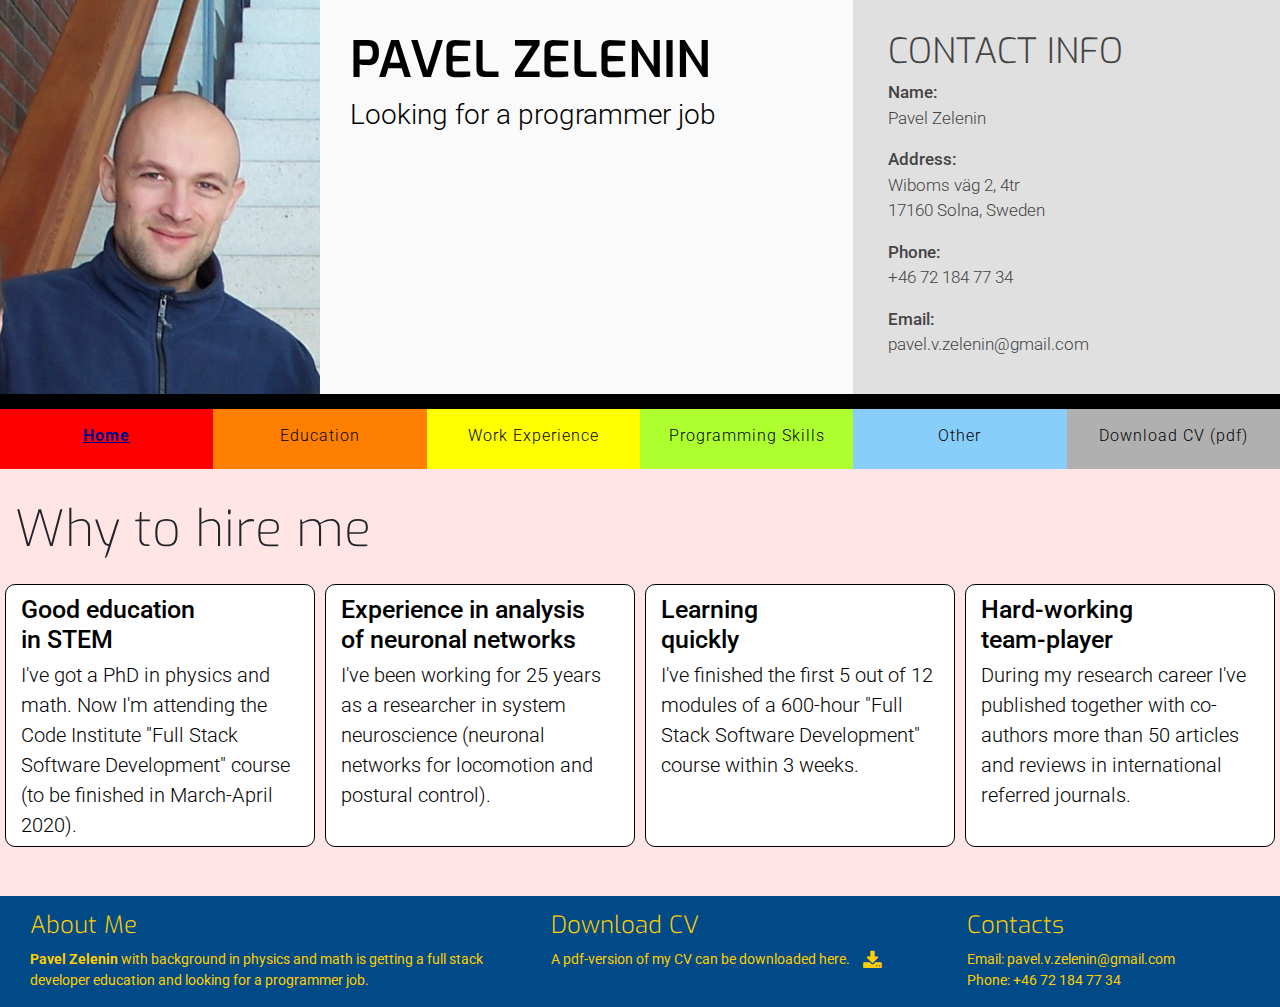
==== index.html @ 1d6f9f56 "Added work.html" ====
<!DOCTYPE html>
<html lang="en">
<head>
    <meta charset="UTF-8">
    <meta name="viewport" content="width=device-width, initial-scale=1.0">
    <meta http-equiv="X-UA-Compatible" content="ie=edge">
    <link rel="stylesheet" href="https://maxcdn.bootstrapcdn.com/bootstrap/4.2.1/css/bootstrap.min.css" type="text/css" />
    <link rel="stylesheet" href="https://maxcdn.bootstrapcdn.com/font-awesome/4.7.0/css/font-awesome.min.css" type="text/css" />
    <link rel="stylesheet" href="assets/css/style.css" type="text/css" />
    <title>Pavel Zelenin (CV)</title>
</head>
<body>
    <header>
        <div class="row no-gutters">
            <a href="index.html" class="col-md-3 header-photo"></a>
            <div class="col-md-5 color-name-purpose">
                <div class="row no-gutters">
                    <div class="col name-purpose">
                        <h1 class="name">Pavel Zelenin</h1>
                        <h3 class="purpose">Looking for a programmer job</h3>
                    </div>
                </div>
            </div>
            <div class="col-md-4 color-header-contacts">
                <div class="row no-gutters">
                    <div class="col header-contacts">
                        <h1 class="header-contacts-heading">Contact Info</h1>
                        <div class="header-contacts-line">
                            <div class="header-contacts-line-item">Name:</div>
                            <div class="header-contacts-line-content"><p>Pavel Zelenin</p></div>
                        </div>
                        <div class="header-contacts-line">
                            <div class="header-contacts-line-item">Address:</div>
                            <div class="header-contacts-line-content"><p>Wiboms väg 2, 4tr<br>17160 Solna, Sweden</p></div>
                        </div>
                        <div class="header-contacts-line">
                            <div class="header-contacts-line-item">Phone:</div>
                            <div class="header-contacts-line-content"><p>+46 72 184 77 34</p></div>
                        </div>
                        <div class="header-contacts-line">
                            <div class="header-contacts-line-item">Email:</div>
                            <div class="header-contacts-line-content"><p>pavel.v.zelenin@gmail.com</p></div>
                        </div>
                    </div>
                </div>
            </div>
        </div>
        <div class="row no-gutters">
            <div class="col">
                <ul id="nav-menu" class="list-inline cleanmenu">
                    <li class="col-6 col-md-4 col-lg-2 list-inline-item color-home"><a href="index.html"><span class="active">Home</span></a></li>
                    <li class="col-6 col-md-4 col-lg-2 list-inline-item color-education"><a href="education.html"><span>Education</span></a></li>
                    <li class="col-6 col-md-4 col-lg-2 list-inline-item color-work"><a href="work.html"><span>Work Experience</span></a></li>
                    <li class="col-6 col-md-4 col-lg-2 list-inline-item color-programming"><a href="programming.html"><span>Programming Skills</span></a></li>
                    <li class="col-6 col-md-4 col-lg-2 list-inline-item color-other"><a href="other.html"><span>Other</span></a></li>
                    <li class="col-6 col-md-4 col-lg-2 list-inline-item color-download"><a href="assets/pdf/pz-cv.pdf" target="_blank"><span>Download CV (pdf)</span></a></li>
                </ul>            
            </div>
        </div>
    </header>
    <section class="container-fluid" id="main-home">
        <h1 class="row main-heading">
            Why to hire me
        </h1>
        <div class="row no-gutters">          
            <div class="col-md-6 col-xl-3 main-column">
                <div class="main-column-inside">
                    <h1 class="main-column-heading">Good education<br>in STEM</h1>
                    <a href="education.html" class="main-column-content hover-color">
                        I've got a PhD in physics and math. 
                        Now I'm attending the Code Institute "Full Stack Software Development" course
                        (to be finished in March-April 2020).
                    </a>
                </div>
            </div>
            <div class="col-md-6 col-xl-3 main-column">
                <div class="main-column-inside">
                    <h1 class="main-column-heading">Experience in analysis<br>of neuronal networks</h1>
                    <a href="work.html" class="main-column-content hover-color">
                        I've been working for 25 years as a researcher in system neuroscience
                        (neuronal networks for locomotion and postural control). 
                    </a>
                </div>
            </div>
            <div class="col-md-6 col-xl-3 main-column">
                <div class="main-column-inside">
                    <h1 class="main-column-heading">Learning<br>quickly</h1>
                    <a href="programming.html" class="main-column-content hover-color">
                        I've finished the first 5 out of 12 modules of a 600-hour "Full Stack Software Development" course within 3 weeks.
                    </a>
                </div>
            </div>
            <div class="col-md-6 col-xl-3 main-column">
                <div class="main-column-inside">
                    <h1 class="main-column-heading">Hard-working<br>team-player</h1>
                    <a href="work.html" class="main-column-content hover-color">
                        During my research career I've published together with co-authors more than 50 articles and reviews in international referred journals.
                    </a>
                </div>
            </div>
        </div>
    </section>
    <footer class="container-fluid">
        <div class="row no-gutters">
            <div class="col-lg-7 col-xl-5 footer-column">
                <h4 class="footer-column-item">About Me</h4>
                <p class="footer-column-content" id="footer-about-me-content"><strong>Pavel Zelenin</strong> with background in physics and math is getting a full stack developer education and looking for a programmer job.</p>
            </div>
            <div class="col-lg-5 col-xl-4 footer-column">
                <h4 class="footer-column-item">Download CV</h4>
                <p class="footer-column-content">
                    A pdf-version of my CV can be downloaded here.
                    <a href="assets/pdf/pz-cv.pdf" target="_blank"><i class="fa fa-download cv-download-icon hover-size hover-color"></i></a>
                </p>
            </div>
            <div class="col-xl-3 footer-column">
                <h4 class="footer-column-item">Contacts</h4>
                <p class="footer-column-content">Email: pavel.v.zelenin@gmail.com<br>Phone: +46  72 184 77 34<p>
            </div>
        </div>
    </footer>
</body>
</html>
---- assets/css/style.css ----
/*-------------------------------------------------Fonts */
@import url('https://fonts.googleapis.com/css?family=Exo:100,200,300,400,500,600,700|Roboto:100,200,300,400,500,600,700');

.capslock {
    text-transform: uppercase;
}

.active {
    text-decoration: underline;
    font-weight: 700;
    color: darkblue;
}

.main-heading {
    display: block;
    margin: 10px 0 20px 15px;
    font-family: "Exo", sans-serif;
    font-size: 50px;
    font-weight: 200;
}


/*-------------------------------------------------Colors */

.color-name-purpose {
    background: #fafafa;
    color: black;
}

.color-header-contacts {
    background: #e0e0e0;
    color: #444444;
}

.color-home {
    background-color: rgb(255, 0, 0);
}

.color-education {
    background-color: rgb(255, 128, 0);
}

.color-work {
    background-color: rgb(255, 255, 0);
}

.color-programming {
    background-color: greenyellow;
}

.color-other {
    background-color: rgb(135, 206, 250);
}

.color-download {
    background-color: #b0b0b0;
}


/*-------------------------------------------------Effects */

.hover-color:hover {
    color: red;
    text-decoration: none;
    /*font-weight: 500;*/
}

.hover-size:hover {
    font-size: 200%;
}


/*-------------------------------------------------General margins/paddings override */
* {
    margin: 0;
    padding: 0;
    border: 0;
}


/*-------------------------------------------------Header */

.header-photo {
    background: url("../images/pz-photo.jpg");
    background-repeat: no-repeat;
    background-size: cover;
    background-position: center;
    min-height: 360px;
}

.name-purpose {
    margin: 30px 30px 20px 30px;
}

.name {
    font-family: "Exo", sans-serif;
    text-transform: uppercase;
    font-size: 50px;
    font-weight: 600;
}

.purpose {
    font-family: "Roboto", sans-serif;
    font-size: 28px;
    font-weight: 300;
}

.header-contacts {
    margin: 30px 20px 20px 35px;
}

.header-contacts-heading {
    font-family: "Exo", sans-serif;
    text-transform: uppercase;
    font-size: 35px;
    font-weight: 300;
}

.header-contacts-line {
    display: block;
    clear: both;
}

.header-contacts-line-item {
    font-family: "Roboto", sans-serif;
    font-size: 17px;
    font-weight: 500;
}

.header-contacts-line-content {
    font-family: "Roboto", sans-serif;
    font-size: 17px;
    font-weight: 300;
}


/*-------------------------------------------------Navigation bar */

.list-inline-item:not(:last-child) {
    margin-right: 0;
}

.cleanmenu {
    font-size: 0;
    border-top: 15px solid black;
}

#nav-menu {
    margin: 0;
}

.list-inline-item {
    padding: 0;
    height: 60px;
    text-align: center;
}

.list-inline-item a {
    display: block;
    width: 100%;
    height: 100px;
    padding-top: 15px;
    text-align: center;
    font-size: 16px;
    font-weight: 300;
    letter-spacing: 1px;
    text-decoration: none;
    color: black;
}

.list-inline-item:hover {
    border-radius: 50px;
}


/*-------------------------------------------------Main-Home */

#main-home {
    margin: 0;
    padding: 20px 0 30px 0;
    background-color: rgba(255, 0, 0, 0.1);
}

.main-column {
    display: inline-block;
    margin-bottom: 10px;
    padding: 0;
    float: none;
}

.main-column-inside {
    background-color: white;
    margin: 5px;
    padding: 10px 15px;
    height: 95%;
    border: 1px solid black;
    border-radius: 10px;
}

.main-column-heading {
    display: block;
    margin: 0;
    padding: 0;
    font-family: "Roboto", sans-serif;
    font-size: 25px;
    font-weight: 500;
    color: black;
}

.main-column-content {
    display: block;
    margin-top: 5px;
    padding: 0;
    font-family: "Roboto", sans-serif;
    font-size: 20px;
    font-weight: 300;
    color: black;
    text-decoration: none;
}


/*-------------------------------------------------Main-Education */

#main-education {
    background-color: rgba(255, 128, 0, 0.1);
    padding: 15px 5px;
}

.education-item {
    display: block;
    float: none;
    width: 100%;
    background-color: #fff;
    margin: 5px;
    padding: 10px 15px;
    height: 95%;
    border: 1px solid black;
    border-radius: 10px;
}

@media screen and (min-width: 720px) {
    .education-item {
        display: block;
        float: none;
        width: 720px;
    }
}

.education-column-heading {
    display: block;
    margin: 0;
    padding: 0;
    font-family: "Roboto", sans-serif;
    font-size: 24px;
    font-weight: 500;
    color: black;
}

.education-column-content {
    display: block;
    margin: 0;
    margin-top: 5px;
    padding: 0;
    font-family: "Roboto", sans-serif;
    font-size: 16px;
    font-weight: 300;
    color: black;
}

.download-icon {
    padding-left: 10px;
    font-size: 120%;
    vertical-align: middle;
    color: inherit;
}

/*-------------------------------------------------Main-Work */

#main-work {
    margin: 0;
    padding: 20px 0 30px 0;
    background-color:rgba(255, 255, 0, 0.1);
}

.work-history {
    margin-left: 50px;
    margin-bottom: 20px;
}

.work-history-list {
    display: block;
    float: none;
    background-color: #fff;
    margin: 0px 5px;
    padding: 0px 15px;
    border: 1px solid black;
    border-radius: 10px;
    width: 570px;
}

@media screen and (max-width: 700px) {
    .work-history {
        margin-left: 20px;
    }
    .work-history-list {
        width: 415px;
    }
}

.work-history-item {
    margin-top: 15px;
    margin-bottom: 10px;
}

.work-history-item-period {
    font-family: "Roboto", sans-serif;
    font-size: 17px;
    font-weight: 500;
}

.work-history-item-place, .work-history-item-position {
    font-family: "Roboto", sans-serif;
    font-size: 17px;
    font-weight: 300;
}

.work-results {
    margin-left: 50px;
    margin-bottom: 20px;
}

.work-results-list {
    display: block;
    float: none;
    background-color: #fff;
    margin: 0px 5px;
    padding: 0px 15px;
    border: 1px solid black;
    border-radius: 10px;
    width: 390px;
}

@media screen and (max-width: 1199px) {
    .work-results-list {
        width: 570px;
    }
}

@media screen and (max-width: 700px) {
    .work-results {
        margin-left: 20px;
    }
    .work-results-list {
        width: 415px;
    }
}

.work-results-item {
    margin-top: 15px;
    margin-bottom: 10px;
}

.work-results-item-type {
    font-family: "Roboto", sans-serif;
    font-size: 17px;
    font-weight: 500;
}

.dropdown {
    position: relative;
    display: inline-block;
}

.dropbtn {
    cursor: pointer;
    padding-left: 20px;
    font-family: "Roboto", sans-serif;
    font-size: 17px;
    font-weight: 300;
    font-style: italic;
}

.dropdown-content {
    display: none;
    position: absolute;
    left: -30px;
    padding-left: 5px;
    background-color: white;
    width: 450px;
    box-shadow: 0px 8px 8px 8px rgba(0, 0, 0, 0.3);
    z-index: 1;
}

.dropdown:hover .dropdown-content {
    display: block;
    padding-left: 10px;
    font-family: "Roboto", sans-serif;
    font-size: 10px;
    font-weight: 300;
}

.dropdown-content a {
    display: block;
    padding-left: 3px;
    text-decoration: none;
    color: black;
}

/*-------------------------------------------------Other */

#main-other {
    background-color: rgba(135, 206, 250, 0.1);
    padding: 15px 5px;
}

.other-item {
    display: block;
    float: none;
    width: 100%;
    background-color: #fff;
    margin: 25px 5px;
    padding: 10px 15px;
    border: 1px solid black;
    border-radius: 10px;
}

@media screen and (min-width: 600px) {
    .other-item {
        display: block;
        float: none;
        width: 555px;
    }
}

/*-------------------------------------------------Footer */

footer {
    background-color: #004b87;
    color: #ffcd00;
    min-height: 100px;
}

.footer-column {
    margin: 0;
    padding-right: 10px;
    min-height: 100px;
}

.footer-column-item {
    display: block;
    margin-top: 15px;
    padding-left: 15px;
    font-family: "Exo", sans-serif;
    font-weight: 300;

}

.footer-column-content {
    display: block;
    margin-top: 10px;
    padding-left: 15px;
    padding-right: 15px;
    font-family: "Roboto", sans-serif;
    font-size: 14px;
    font-weight: 400;  
    color: #ffcd00;
}

#footer-about-me-content {
    padding-right: 35px;
}

.cv-download-icon {
    padding-left: 10px;
    font-size: 20px;
    vertical-align: middle;
    color:  #ffcd00;
}
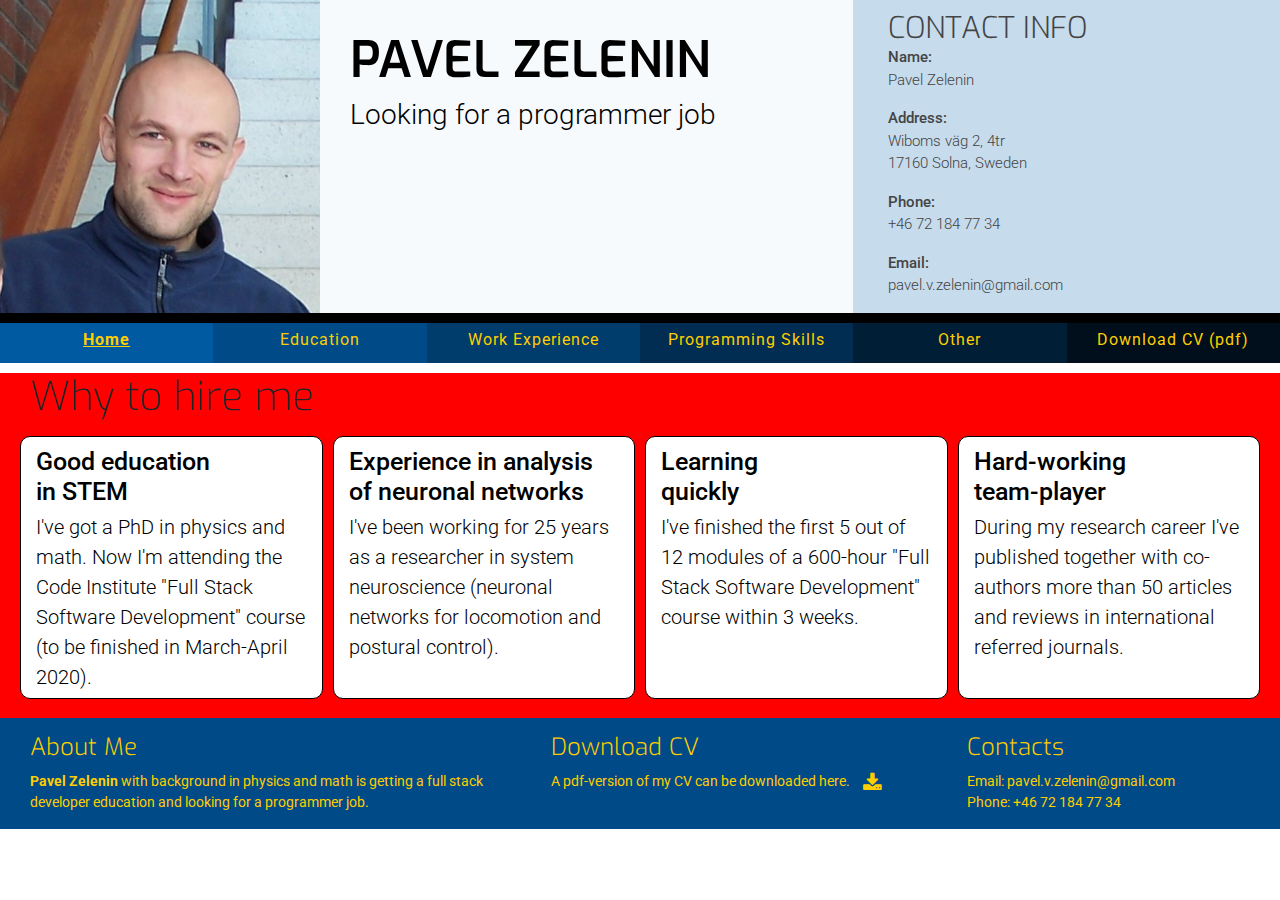
==== commit d119f4aa: "Correct footer position in Other" ====
--- a/index.html
+++ b/index.html
@@ -25,28 +25,30 @@
                 <div class="row no-gutters">
                     <div class="col header-contacts">
                         <h1 class="header-contacts-heading">Contact Info</h1>
-                        <div class="header-contacts-line">
-                            <div class="header-contacts-line-item">Name:</div>
-                            <div class="header-contacts-line-content"><p>Pavel Zelenin</p></div>
-                        </div>
-                        <div class="header-contacts-line">
-                            <div class="header-contacts-line-item">Address:</div>
-                            <div class="header-contacts-line-content"><p>Wiboms väg 2, 4tr<br>17160 Solna, Sweden</p></div>
-                        </div>
-                        <div class="header-contacts-line">
-                            <div class="header-contacts-line-item">Phone:</div>
-                            <div class="header-contacts-line-content"><p>+46 72 184 77 34</p></div>
-                        </div>
-                        <div class="header-contacts-line">
-                            <div class="header-contacts-line-item">Email:</div>
-                            <div class="header-contacts-line-content"><p>pavel.v.zelenin@gmail.com</p></div>
-                        </div>
+                        <ul class="header-contacts-list">
+                            <li class="header-contacts-line">
+                                <div class="header-contacts-line-item">Name:</div>
+                                <div class="header-contacts-line-content"><p>Pavel Zelenin</p></div>
+                            </li>
+                            <li class="header-contacts-line">
+                                <div class="header-contacts-line-item">Address:</div>
+                                <div class="header-contacts-line-content"><p>Wiboms väg 2, 4tr<br>17160 Solna, Sweden</p></div>
+                            </li>
+                            <li class="header-contacts-line">
+                                <div class="header-contacts-line-item">Phone:</div>
+                                <div class="header-contacts-line-content"><p>+46 72 184 77 34</p></div>
+                            </li>
+                            <li class="header-contacts-line">
+                                <div class="header-contacts-line-item">Email:</div>
+                                <div class="header-contacts-line-content"><p>pavel.v.zelenin@gmail.com</p></div>
+                            </li>
+                        </ul>
                     </div>
                 </div>
             </div>
         </div>
         <div class="row no-gutters">
-            <div class="col">
+           <div class="col">
                 <ul id="nav-menu" class="list-inline cleanmenu">
                     <li class="col-6 col-md-4 col-lg-2 list-inline-item color-home"><a href="index.html"><span class="active">Home</span></a></li>
                     <li class="col-6 col-md-4 col-lg-2 list-inline-item color-education"><a href="education.html"><span>Education</span></a></li>
@@ -58,7 +60,7 @@
             </div>
         </div>
     </header>
-    <section class="container-fluid" id="main-home">
+    <section class="container-fluid main" id="main-home">
         <h1 class="row main-heading">
             Why to hire me
         </h1>
@@ -115,7 +117,7 @@
             </div>
             <div class="col-xl-3 footer-column">
                 <h4 class="footer-column-item">Contacts</h4>
-                <p class="footer-column-content">Email: pavel.v.zelenin@gmail.com<br>Phone: +46  72 184 77 34<p>
+                <p class="footer-column-content">Email: pavel.v.zelenin@gmail.com<br>Phone: +46 72 184 77 34<p>
             </div>
         </div>
     </footer>
--- a/assets/css/style.css
+++ b/assets/css/style.css
@@ -8,54 +8,83 @@
 .active {
     text-decoration: underline;
     font-weight: 700;
-    color: darkblue;
+    /*color: darkblue;*/
 }
 
 .main-heading {
     display: block;
-    margin: 10px 0 20px 15px;
+    margin: 10px 0 10px 15px;
     font-family: "Exo", sans-serif;
-    font-size: 50px;
+    font-size: 40px;
     font-weight: 200;
 }
 
 
 /*-------------------------------------------------Colors */
 
+#main-home {
+    background-color: red;
+    /*background-color: rgba(0, 135, 243, 0.02);*/
+}
+
+#main-education {
+    background-color: red;
+    /*background-color: rgba(0, 135, 243, 0.04);*/
+}
+
+#main-work {
+    background-color: red;
+    /*background-color: rgba(0, 135, 243, 0.06);*/
+}
+
+#main-programming {
+    background-color: red;
+    /*background-color:  rgba(0, 135, 243, 0.08);*/
+}
+
+.color-page-other {
+    background-color: hsl(207, 50%, 90%);
+}
+
 .color-name-purpose {
-    background: #fafafa;
+    background: hsl(207, 50%, 98%);
     color: black;
 }
 
 .color-header-contacts {
-    background: #e0e0e0;
+    background-color: hsl(207, 50%, 85%);
     color: #444444;
 }
 
 .color-home {
-    background-color: rgb(255, 0, 0);
+    background-color: rgb(0, 90, 162);
 }
 
 .color-education {
-    background-color: rgb(255, 128, 0);
+    background-color: rgb(0, 75, 135);
 }
 
 .color-work {
-    background-color: rgb(255, 255, 0);
+    background-color: rgb(0, 60, 108);
 }
 
 .color-programming {
-    background-color: greenyellow;
+    background-color: rgb(0, 45, 81);
 }
 
 .color-other {
-    background-color: rgb(135, 206, 250);
+    background-color: rgb(0, 30, 54);
 }
 
 .color-download {
-    background-color: #b0b0b0;
-}
-
+    background-color: rgb(0, 15, 27);
+}
+
+/* .section-footer */
+.section-footer, footer {
+    background-color: rgb(0, 75, 135);
+    color: rgb(255, 205, 0);
+}
 
 /*-------------------------------------------------Effects */
 
@@ -71,21 +100,65 @@
 
 
 /*-------------------------------------------------General margins/paddings override */
+
 * {
     margin: 0;
     padding: 0;
     border: 0;
 }
 
+html, body {
+  height: 100%;
+  margin: 0;
+}
+
+.full-height {
+  min-height: 100%;
+  position: relative;
+}
+
+section-header {
+    margin: 0;
+    padding: 0;
+    background-color: black;
+}
+
+.section-main {
+    margin: 0px;
+    padding-top: 20px;
+	padding-bottom: 110px;
+    padding-right: 5px;
+    padding-left: 5px;
+}
+
+@media screen and (max-width: 1199px) {
+    .section-main {
+        padding-bottom: 220px;
+    }
+}
+
+@media screen and (max-width: 991px) {
+    .section-main {
+        padding-bottom: 310px;
+    }
+}
+
+.section-footer {
+	position: absolute;
+    bottom: 0;
+    margin: 0px;
+    padding: 0px;
+}
+
 
 /*-------------------------------------------------Header */
 
 .header-photo {
-    background: url("../images/pz-photo.jpg");
+    background: url("/assets/images/pz-photo.jpg");
     background-repeat: no-repeat;
     background-size: cover;
     background-position: center;
-    min-height: 360px;
+    min-height: 260px;
 }
 
 .name-purpose {
@@ -106,30 +179,40 @@
 }
 
 .header-contacts {
-    margin: 30px 20px 20px 35px;
+    margin-top: 10px;
+    margin-left: 35px;
+    margin-bottom: 0px;
 }
 
 .header-contacts-heading {
     font-family: "Exo", sans-serif;
     text-transform: uppercase;
-    font-size: 35px;
-    font-weight: 300;
+    font-size: 30px;
+    font-weight: 300;
+    margin: 0;
+    padding: 0;
+}
+
+.header-contacts-list {
+    margin: 0;
+    padding: 0;
 }
 
 .header-contacts-line {
     display: block;
     clear: both;
+    margin: 0;
 }
 
 .header-contacts-line-item {
     font-family: "Roboto", sans-serif;
-    font-size: 17px;
+    font-size: 15px;
     font-weight: 500;
 }
 
 .header-contacts-line-content {
     font-family: "Roboto", sans-serif;
-    font-size: 17px;
+    font-size: 15px;
     font-weight: 300;
 }
 
@@ -142,7 +225,7 @@
 
 .cleanmenu {
     font-size: 0;
-    border-top: 15px solid black;
+    border-top: 10px solid black;
 }
 
 #nav-menu {
@@ -151,35 +234,33 @@
 
 .list-inline-item {
     padding: 0;
-    height: 60px;
+    height: 40px;
     text-align: center;
+    color: #ffcd00;
+    font-weight: 400;
 }
 
 .list-inline-item a {
     display: block;
     width: 100%;
     height: 100px;
-    padding-top: 15px;
+    padding-top: 5px;
     text-align: center;
     font-size: 16px;
-    font-weight: 300;
+    font-weight: inherit;
     letter-spacing: 1px;
     text-decoration: none;
-    color: black;
+    color: inherit;
 }
 
 .list-inline-item:hover {
-    border-radius: 50px;
+    background-color: rgba(0, 135, 243, 0.5);
+    color: rgb(0, 15, 27);
+    font-weight: 700;
 }
 
 
 /*-------------------------------------------------Main-Home */
-
-#main-home {
-    margin: 0;
-    padding: 20px 0 30px 0;
-    background-color: rgba(255, 0, 0, 0.1);
-}
 
 .main-column {
     display: inline-block;
@@ -220,11 +301,6 @@
 
 
 /*-------------------------------------------------Main-Education */
-
-#main-education {
-    background-color: rgba(255, 128, 0, 0.1);
-    padding: 15px 5px;
-}
 
 .education-item {
     display: block;
@@ -276,12 +352,6 @@
 
 /*-------------------------------------------------Main-Work */
 
-#main-work {
-    margin: 0;
-    padding: 20px 0 30px 0;
-    background-color:rgba(255, 255, 0, 0.1);
-}
-
 .work-history {
     margin-left: 50px;
     margin-bottom: 20px;
@@ -312,15 +382,30 @@
     margin-bottom: 10px;
 }
 
+@media screen and (max-width: 450px) {
+    .work-history {
+        margin-left: 0px;
+    }
+    .work-history-list {
+        width: 98%;
+    }
+}
+
 .work-history-item-period {
     font-family: "Roboto", sans-serif;
     font-size: 17px;
     font-weight: 500;
 }
 
-.work-history-item-place, .work-history-item-position {
+.work-history-item-place {
     font-family: "Roboto", sans-serif;
     font-size: 17px;
+    font-weight: 300;
+}
+
+.work-history-item-position {
+    font-family: "Roboto", sans-serif;
+    font-size: 16px;
     font-weight: 300;
 }
 
@@ -355,6 +440,15 @@
     }
 }
 
+@media screen and (max-width: 450px) {
+    .work-results {
+        margin-left: 0px;
+    }
+    .work-results-list {
+        width: 98%;
+    }
+}
+
 .work-results-item {
     margin-top: 15px;
     margin-bottom: 10px;
@@ -383,10 +477,10 @@
 .dropdown-content {
     display: none;
     position: absolute;
-    left: -30px;
+    left: 0px;
     padding-left: 5px;
     background-color: white;
-    width: 450px;
+    width: 110%;
     box-shadow: 0px 8px 8px 8px rgba(0, 0, 0, 0.3);
     z-index: 1;
 }
@@ -406,37 +500,77 @@
     color: black;
 }
 
-/*-------------------------------------------------Other */
-
-#main-other {
-    background-color: rgba(135, 206, 250, 0.1);
-    padding: 15px 5px;
-}
-
-.other-item {
+
+/*-------------------------------------------------Programming */
+
+.programming-container {
+    width: 450px;
+    margin: 0 auto;
+}
+
+.programming-item {
     display: block;
     float: none;
-    width: 100%;
+    width: 450px;
     background-color: #fff;
-    margin: 25px 5px;
+    margin-bottom: 15px;
     padding: 10px 15px;
     border: 1px solid black;
     border-radius: 10px;
 }
 
-@media screen and (min-width: 600px) {
+@media screen and (max-width: 500px) {
+    .programming-container, .programming-item {
+        width: 100%;
+    }
+}
+
+.programming-column-heading {
+    display: block;
+    margin: 0;
+    padding: 0;
+    font-family: "Roboto", sans-serif;
+    font-size: 24px;
+    font-weight: 500;
+    color: black;
+}
+
+.programming-column-content {
+    display: block;
+    margin: 0;
+    margin-top: 5px;
+    padding: 0;
+    font-family: "Roboto", sans-serif;
+    font-size: 17px;
+    font-weight: 300;
+    color: black;
+}
+
+
+/*-------------------------------------------------Other */
+
+.other-item {
+    display: block;
+    float: none;
+    width: 555px;
+    background-color: #fff;
+    margin: 0px auto;
+    margin-bottom: 20px;
+    padding: 10px 15px;
+    border: 1px solid black;
+    border-radius: 10px;
+}
+
+@media screen and (max-width: 600px) {
     .other-item {
-        display: block;
-        float: none;
-        width: 555px;
+        
+        width: 100%;
     }
 }
 
 /*-------------------------------------------------Footer */
 
-footer {
-    background-color: #004b87;
-    color: #ffcd00;
+.footer-bottom {
     min-height: 100px;
 }
 
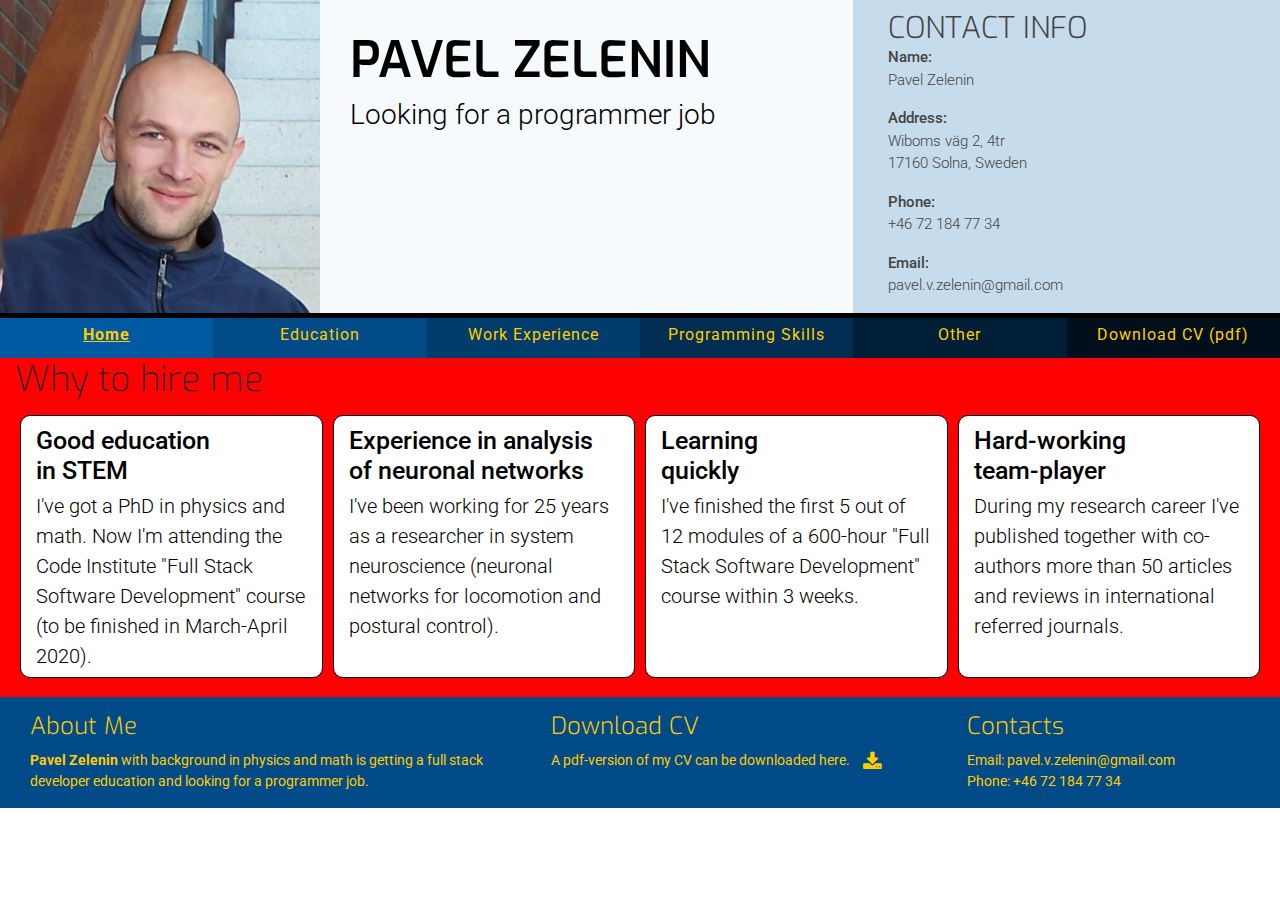
==== commit df7dc853: "Correct footer position in Work" ====
--- a/index.html
+++ b/index.html
@@ -10,56 +10,56 @@
     <title>Pavel Zelenin (CV)</title>
 </head>
 <body>
-    <header>
-        <div class="row no-gutters">
-            <a href="index.html" class="col-md-3 header-photo"></a>
-            <div class="col-md-5 color-name-purpose">
-                <div class="row no-gutters">
-                    <div class="col name-purpose">
-                        <h1 class="name">Pavel Zelenin</h1>
-                        <h3 class="purpose">Looking for a programmer job</h3>
+        <header>
+            <div class="row no-gutters">
+                <a href="index.html" class="col-md-3 header-photo"></a>
+                <div class="col-md-5 color-name-purpose strange-style">
+                    <div class="row no-gutters">
+                        <div class="col name-purpose">
+                            <h1 class="name">Pavel Zelenin</h1>
+                            <h3 class="purpose">Looking for a programmer job</h3>
+                        </div>
+                    </div>
+                </div>
+                <div class="col-md-4 color-header-contacts">
+                    <div class="row no-gutters">
+                        <div class="col header-contacts">
+                            <h1 class="header-contacts-heading">Contact Info</h1>
+                            <ul class="header-contacts-list">
+                                <li class="header-contacts-line">
+                                    <div class="header-contacts-line-item">Name:</div>
+                                    <div class="header-contacts-line-content"><p>Pavel Zelenin</p></div>
+                                </li>
+                                <li class="header-contacts-line">
+                                    <div class="header-contacts-line-item">Address:</div>
+                                    <div class="header-contacts-line-content"><p>Wiboms väg 2, 4tr<br>17160 Solna, Sweden</p></div>
+                                </li>
+                                <li class="header-contacts-line">
+                                    <div class="header-contacts-line-item">Phone:</div>
+                                    <div class="header-contacts-line-content"><p>+46 72 184 77 34</p></div>
+                                </li>
+                                <li class="header-contacts-line">
+                                    <div class="header-contacts-line-item">Email:</div>
+                                    <div class="header-contacts-line-content"><p>pavel.v.zelenin@gmail.com</p></div>
+                                </li>
+                            </ul>
+                        </div>
                     </div>
                 </div>
             </div>
-            <div class="col-md-4 color-header-contacts">
-                <div class="row no-gutters">
-                    <div class="col header-contacts">
-                        <h1 class="header-contacts-heading">Contact Info</h1>
-                        <ul class="header-contacts-list">
-                            <li class="header-contacts-line">
-                                <div class="header-contacts-line-item">Name:</div>
-                                <div class="header-contacts-line-content"><p>Pavel Zelenin</p></div>
-                            </li>
-                            <li class="header-contacts-line">
-                                <div class="header-contacts-line-item">Address:</div>
-                                <div class="header-contacts-line-content"><p>Wiboms väg 2, 4tr<br>17160 Solna, Sweden</p></div>
-                            </li>
-                            <li class="header-contacts-line">
-                                <div class="header-contacts-line-item">Phone:</div>
-                                <div class="header-contacts-line-content"><p>+46 72 184 77 34</p></div>
-                            </li>
-                            <li class="header-contacts-line">
-                                <div class="header-contacts-line-item">Email:</div>
-                                <div class="header-contacts-line-content"><p>pavel.v.zelenin@gmail.com</p></div>
-                            </li>
-                        </ul>
-                    </div>
-                </div>
-            </div>
-        </div>
-        <div class="row no-gutters">
-           <div class="col">
+            <div class="row no-gutters">
+            <div class="col">
                 <ul id="nav-menu" class="list-inline cleanmenu">
-                    <li class="col-6 col-md-4 col-lg-2 list-inline-item color-home"><a href="index.html"><span class="active">Home</span></a></li>
-                    <li class="col-6 col-md-4 col-lg-2 list-inline-item color-education"><a href="education.html"><span>Education</span></a></li>
-                    <li class="col-6 col-md-4 col-lg-2 list-inline-item color-work"><a href="work.html"><span>Work Experience</span></a></li>
-                    <li class="col-6 col-md-4 col-lg-2 list-inline-item color-programming"><a href="programming.html"><span>Programming Skills</span></a></li>
-                    <li class="col-6 col-md-4 col-lg-2 list-inline-item color-other"><a href="other.html"><span>Other</span></a></li>
-                    <li class="col-6 col-md-4 col-lg-2 list-inline-item color-download"><a href="assets/pdf/pz-cv.pdf" target="_blank"><span>Download CV (pdf)</span></a></li>
+                    <li class="col-6 col-md-4 col-lg-2 list-inline-item color-button-home"><a href="index.html"><span class="active">Home</span></a></li>
+                    <li class="col-6 col-md-4 col-lg-2 list-inline-item color-button-education"><a href="education.html"><span>Education</span></a></li>
+                    <li class="col-6 col-md-4 col-lg-2 list-inline-item color-button-work"><a href="work.html"><span>Work Experience</span></a></li>
+                    <li class="col-6 col-md-4 col-lg-2 list-inline-item color-button-programming"><a href="programming.html"><span>Programming Skills</span></a></li>
+                    <li class="col-6 col-md-4 col-lg-2 list-inline-item color-button-other"><a href="other.html"><span>Other</span></a></li>
+                    <li class="col-6 col-md-4 col-lg-2 list-inline-item color-button-download"><a href="assets/pdf/pz-cv.pdf" target="_blank"><span>Download CV (pdf)</span></a></li>
                 </ul>            
             </div>
-        </div>
-    </header>
+            </div>
+        </header>
     <section class="container-fluid main" id="main-home">
         <h1 class="row main-heading">
             Why to hire me
--- a/assets/css/style.css
+++ b/assets/css/style.css
@@ -13,9 +13,10 @@
 
 .main-heading {
     display: block;
-    margin: 10px 0 10px 15px;
+    margin: 0px;
+    margin-bottom: 10px;
     font-family: "Exo", sans-serif;
-    font-size: 40px;
+    font-size: 35px;
     font-weight: 200;
 }
 
@@ -32,8 +33,9 @@
     /*background-color: rgba(0, 135, 243, 0.04);*/
 }
 
-#main-work {
-    background-color: red;
+.color-page-work {
+    background-color: hsl(207, 50%, 94%);
+    /*background-color: red;*/
     /*background-color: rgba(0, 135, 243, 0.06);*/
 }
 
@@ -56,27 +58,27 @@
     color: #444444;
 }
 
-.color-home {
+.color-button-home {
     background-color: rgb(0, 90, 162);
 }
 
-.color-education {
+.color-button-education {
     background-color: rgb(0, 75, 135);
 }
 
-.color-work {
+.color-button-work {
     background-color: rgb(0, 60, 108);
 }
 
-.color-programming {
+.color-button-programming {
     background-color: rgb(0, 45, 81);
 }
 
-.color-other {
+.color-button-other {
     background-color: rgb(0, 30, 54);
 }
 
-.color-download {
+.color-button-download {
     background-color: rgb(0, 15, 27);
 }
 
@@ -125,7 +127,7 @@
 
 .section-main {
     margin: 0px;
-    padding-top: 20px;
+    padding-top: 10px;
 	padding-bottom: 110px;
     padding-right: 5px;
     padding-left: 5px;
@@ -225,7 +227,7 @@
 
 .cleanmenu {
     font-size: 0;
-    border-top: 10px solid black;
+    border-top: 5px solid black;
 }
 
 #nav-menu {
@@ -360,9 +362,10 @@
 .work-history-list {
     display: block;
     float: none;
+    list-style-type: none;
     background-color: #fff;
     margin: 0px 5px;
-    padding: 0px 15px;
+    padding: 10px 15px 0px 15px;
     border: 1px solid black;
     border-radius: 10px;
     width: 570px;
@@ -378,7 +381,6 @@
 }
 
 .work-history-item {
-    margin-top: 15px;
     margin-bottom: 10px;
 }
 
@@ -450,7 +452,7 @@
 }
 
 .work-results-item {
-    margin-top: 15px;
+    margin-top: 10px;
     margin-bottom: 10px;
 }
 
@@ -460,22 +462,30 @@
     font-weight: 500;
 }
 
-.dropdown {
-    position: relative;
-    display: inline-block;
-}
-
-.dropbtn {
-    cursor: pointer;
+
+
+.work-results-item-link {
     padding-left: 20px;
     font-family: "Roboto", sans-serif;
     font-size: 17px;
     font-weight: 300;
-    font-style: italic;
-}
-
+    color: black;
+}
+
+ol {
+    margin-left: 40px;
+}
+
+ol > li > a {
+    padding-left: 10px;
+    font-family: "Roboto", sans-serif;
+    font-size: 17px;
+    font-weight: 300;
+    color: black;
+}
+
+/*
 .dropdown-content {
-    display: none;
     position: absolute;
     left: 0px;
     padding-left: 5px;
@@ -499,7 +509,7 @@
     text-decoration: none;
     color: black;
 }
-
+*/
 
 /*-------------------------------------------------Programming */
 
@@ -556,6 +566,7 @@
     background-color: #fff;
     margin: 0px auto;
     margin-bottom: 20px;
+    margin-top: 10px;
     padding: 10px 15px;
     border: 1px solid black;
     border-radius: 10px;
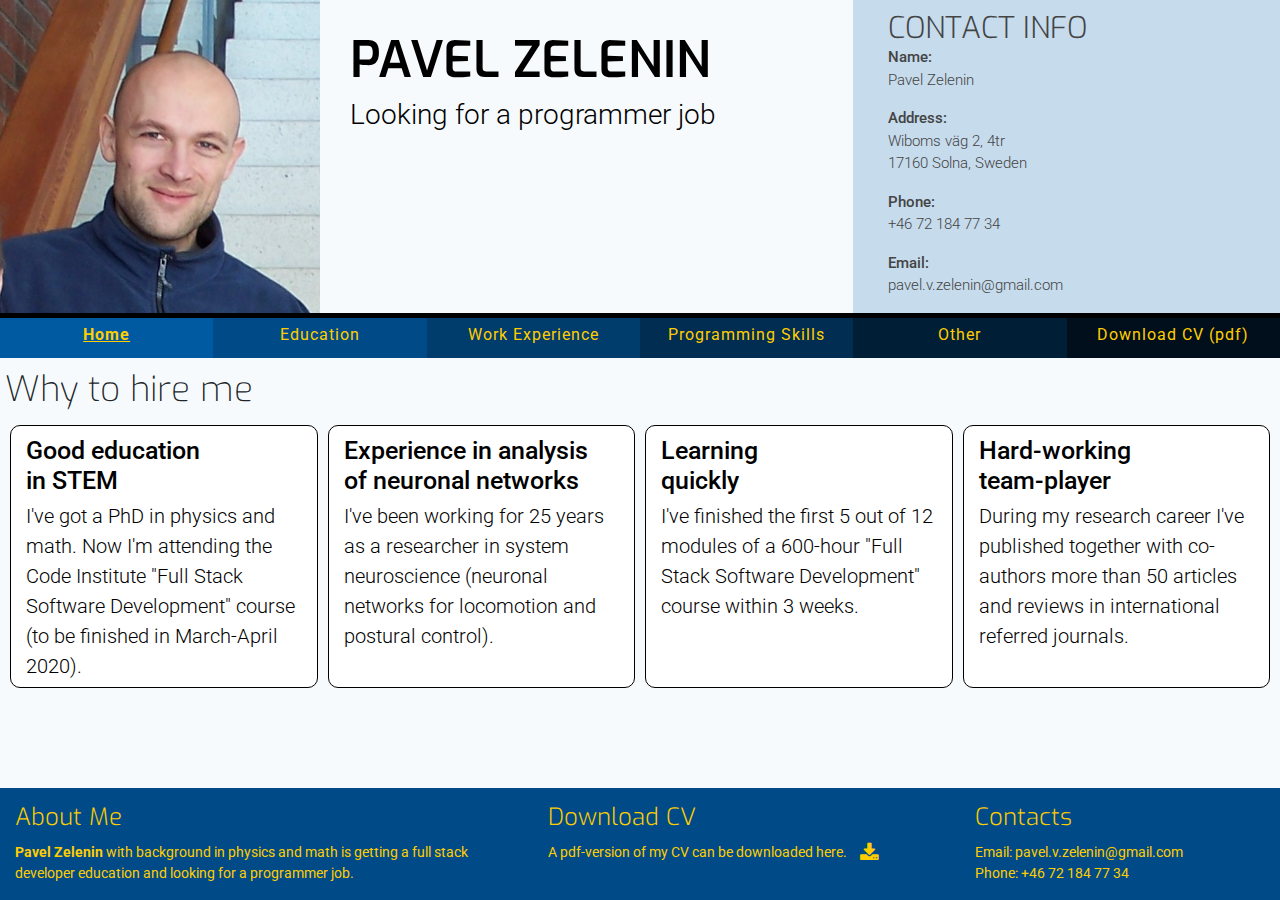
==== commit 3743ba29: "Correct position of footer in Home" ====
--- a/index.html
+++ b/index.html
@@ -10,6 +10,7 @@
     <title>Pavel Zelenin (CV)</title>
 </head>
 <body>
+    <div class="full-height color-page-home">
         <header>
             <div class="row no-gutters">
                 <a href="index.html" class="col-md-3 header-photo"></a>
@@ -60,66 +61,67 @@
             </div>
             </div>
         </header>
-    <section class="container-fluid main" id="main-home">
-        <h1 class="row main-heading">
-            Why to hire me
-        </h1>
-        <div class="row no-gutters">          
-            <div class="col-md-6 col-xl-3 main-column">
-                <div class="main-column-inside">
-                    <h1 class="main-column-heading">Good education<br>in STEM</h1>
-                    <a href="education.html" class="main-column-content hover-color">
-                        I've got a PhD in physics and math. 
-                        Now I'm attending the Code Institute "Full Stack Software Development" course
-                        (to be finished in March-April 2020).
-                    </a>
+        <section class="container-fluid section-main">
+            <h1 class="row main-heading">
+                Why to hire me
+            </h1>
+            <div class="row no-gutters">          
+                <div class="col-md-6 col-xl-3 main-column">
+                    <div class="main-column-inside">
+                        <h2 class="main-column-heading">Good education<br>in STEM</h2>
+                        <a href="education.html" class="main-column-content hover-color">
+                            I've got a PhD in physics and math. 
+                            Now I'm attending the Code Institute "Full Stack Software Development" course
+                            (to be finished in March-April 2020).
+                        </a>
+                    </div>
+                </div>
+                <div class="col-md-6 col-xl-3 main-column">
+                    <div class="main-column-inside">
+                        <h2 class="main-column-heading">Experience in analysis<br>of neuronal networks</h2>
+                        <a href="work.html" class="main-column-content hover-color">
+                            I've been working for 25 years as a researcher in system neuroscience
+                            (neuronal networks for locomotion and postural control). 
+                        </a>
+                    </div>
+                </div>
+                <div class="col-md-6 col-xl-3 main-column">
+                    <div class="main-column-inside">
+                        <h2 class="main-column-heading">Learning<br>quickly</h2>
+                        <a href="programming.html" class="main-column-content hover-color">
+                            I've finished the first 5 out of 12 modules of a 600-hour "Full Stack Software Development" course within 3 weeks.
+                        </a>
+                    </div>
+                </div>
+                <div class="col-md-6 col-xl-3 main-column">
+                    <div class="main-column-inside">
+                        <h2 class="main-column-heading">Hard-working<br>team-player</h2>
+                        <a href="work.html" class="main-column-content hover-color">
+                            During my research career I've published together with co-authors more than 50 articles and reviews in international referred journals.
+                        </a>
+                    </div>
                 </div>
             </div>
-            <div class="col-md-6 col-xl-3 main-column">
-                <div class="main-column-inside">
-                    <h1 class="main-column-heading">Experience in analysis<br>of neuronal networks</h1>
-                    <a href="work.html" class="main-column-content hover-color">
-                        I've been working for 25 years as a researcher in system neuroscience
-                        (neuronal networks for locomotion and postural control). 
-                    </a>
+        </section>
+        <footer class="container-fluid section-footer">
+            <div class="row no-gutters">
+                <div class="col-lg-7 col-xl-5 footer-column">
+                    <h4 class="footer-column-item">About Me</h4>
+                    <p class="footer-column-content" id="footer-about-me-content"><strong>Pavel Zelenin</strong> with background in physics and math is getting a full stack developer education and looking for a programmer job.</p>
+                </div>
+                <div class="col-lg-5 col-xl-4 footer-column">
+                    <h4 class="footer-column-item">Download CV</h4>
+                    <p class="footer-column-content">
+                        A pdf-version of my CV can be downloaded here.
+                        <a href="assets/pdf/pz-cv.pdf" target="_blank"><i class="fa fa-download cv-download-icon hover-size hover-color"></i></a>
+                    </p>
+                </div>
+                <div class="col-xl-3 footer-column">
+                    <h4 class="footer-column-item">Contacts</h4>
+                    <p class="footer-column-content">Email: pavel.v.zelenin@gmail.com<br>Phone: +46 72 184 77 34<p>
                 </div>
             </div>
-            <div class="col-md-6 col-xl-3 main-column">
-                <div class="main-column-inside">
-                    <h1 class="main-column-heading">Learning<br>quickly</h1>
-                    <a href="programming.html" class="main-column-content hover-color">
-                        I've finished the first 5 out of 12 modules of a 600-hour "Full Stack Software Development" course within 3 weeks.
-                    </a>
-                </div>
-            </div>
-            <div class="col-md-6 col-xl-3 main-column">
-                <div class="main-column-inside">
-                    <h1 class="main-column-heading">Hard-working<br>team-player</h1>
-                    <a href="work.html" class="main-column-content hover-color">
-                        During my research career I've published together with co-authors more than 50 articles and reviews in international referred journals.
-                    </a>
-                </div>
-            </div>
-        </div>
-    </section>
-    <footer class="container-fluid">
-        <div class="row no-gutters">
-            <div class="col-lg-7 col-xl-5 footer-column">
-                <h4 class="footer-column-item">About Me</h4>
-                <p class="footer-column-content" id="footer-about-me-content"><strong>Pavel Zelenin</strong> with background in physics and math is getting a full stack developer education and looking for a programmer job.</p>
-            </div>
-            <div class="col-lg-5 col-xl-4 footer-column">
-                <h4 class="footer-column-item">Download CV</h4>
-                <p class="footer-column-content">
-                    A pdf-version of my CV can be downloaded here.
-                    <a href="assets/pdf/pz-cv.pdf" target="_blank"><i class="fa fa-download cv-download-icon hover-size hover-color"></i></a>
-                </p>
-            </div>
-            <div class="col-xl-3 footer-column">
-                <h4 class="footer-column-item">Contacts</h4>
-                <p class="footer-column-content">Email: pavel.v.zelenin@gmail.com<br>Phone: +46 72 184 77 34<p>
-            </div>
-        </div>
-    </footer>
+        </footer>
+    </div>
 </body>
 </html>--- a/assets/css/style.css
+++ b/assets/css/style.css
@@ -23,20 +23,16 @@
 
 /*-------------------------------------------------Colors */
 
-#main-home {
-    background-color: red;
-    /*background-color: rgba(0, 135, 243, 0.02);*/
-}
-
-#main-education {
-    background-color: red;
-    /*background-color: rgba(0, 135, 243, 0.04);*/
+.color-page-home {
+    background-color: hsl(207, 50%, 98%);
+}
+
+.color-page-education {
+    background-color: hsl(207, 50%, 96%);
 }
 
 .color-page-work {
     background-color: hsl(207, 50%, 94%);
-    /*background-color: red;*/
-    /*background-color: rgba(0, 135, 243, 0.06);*/
 }
 
 #main-programming {
@@ -141,7 +137,14 @@
 
 @media screen and (max-width: 991px) {
     .section-main {
-        padding-bottom: 310px;
+        padding-bottom: 330px;
+    }
+}
+
+/* for very narrow screens */
+@media screen and (max-width: 466px) {
+    .section-main {
+        padding-bottom: 350px;
     }
 }
 
@@ -156,7 +159,7 @@
 /*-------------------------------------------------Header */
 
 .header-photo {
-    background: url("/assets/images/pz-photo.jpg");
+    background: url("../images/pz-photo.jpg");
     background-repeat: no-repeat;
     background-size: cover;
     background-position: center;
@@ -302,9 +305,29 @@
 }
 
 
-/*-------------------------------------------------Main-Education */
+/*-------------------------------------------------Main-Education (similar to Other) */
 
 .education-item {
+    display: block;
+    float: none;
+    width: 725px;
+    background-color: #fff;
+    margin: 0px auto;
+    margin-bottom: 10px;
+    margin-top: 5px;
+    padding: 10px 15px;
+    border: 1px solid black;
+    border-radius: 10px;
+}
+
+@media screen and (max-width: 760px) {
+    .education-item {      
+        width: 100%;
+        margin-bottom: 20px;
+    }
+}
+
+/* .education-item {
     display: block;
     float: none;
     width: 100%;
@@ -314,7 +337,7 @@
     height: 95%;
     border: 1px solid black;
     border-radius: 10px;
-}
+} 
 
 @media screen and (min-width: 720px) {
     .education-item {
@@ -322,7 +345,7 @@
         float: none;
         width: 720px;
     }
-}
+} */
 
 .education-column-heading {
     display: block;
@@ -345,7 +368,7 @@
     color: black;
 }
 
-.download-icon {
+.main-icon {
     padding-left: 10px;
     font-size: 120%;
     vertical-align: middle;
@@ -484,32 +507,6 @@
     color: black;
 }
 
-/*
-.dropdown-content {
-    position: absolute;
-    left: 0px;
-    padding-left: 5px;
-    background-color: white;
-    width: 110%;
-    box-shadow: 0px 8px 8px 8px rgba(0, 0, 0, 0.3);
-    z-index: 1;
-}
-
-.dropdown:hover .dropdown-content {
-    display: block;
-    padding-left: 10px;
-    font-family: "Roboto", sans-serif;
-    font-size: 10px;
-    font-weight: 300;
-}
-
-.dropdown-content a {
-    display: block;
-    padding-left: 3px;
-    text-decoration: none;
-    color: black;
-}
-*/
 
 /*-------------------------------------------------Programming */
 
@@ -573,8 +570,7 @@
 }
 
 @media screen and (max-width: 600px) {
-    .other-item {
-        
+    .other-item {      
         width: 100%;
     }
 }
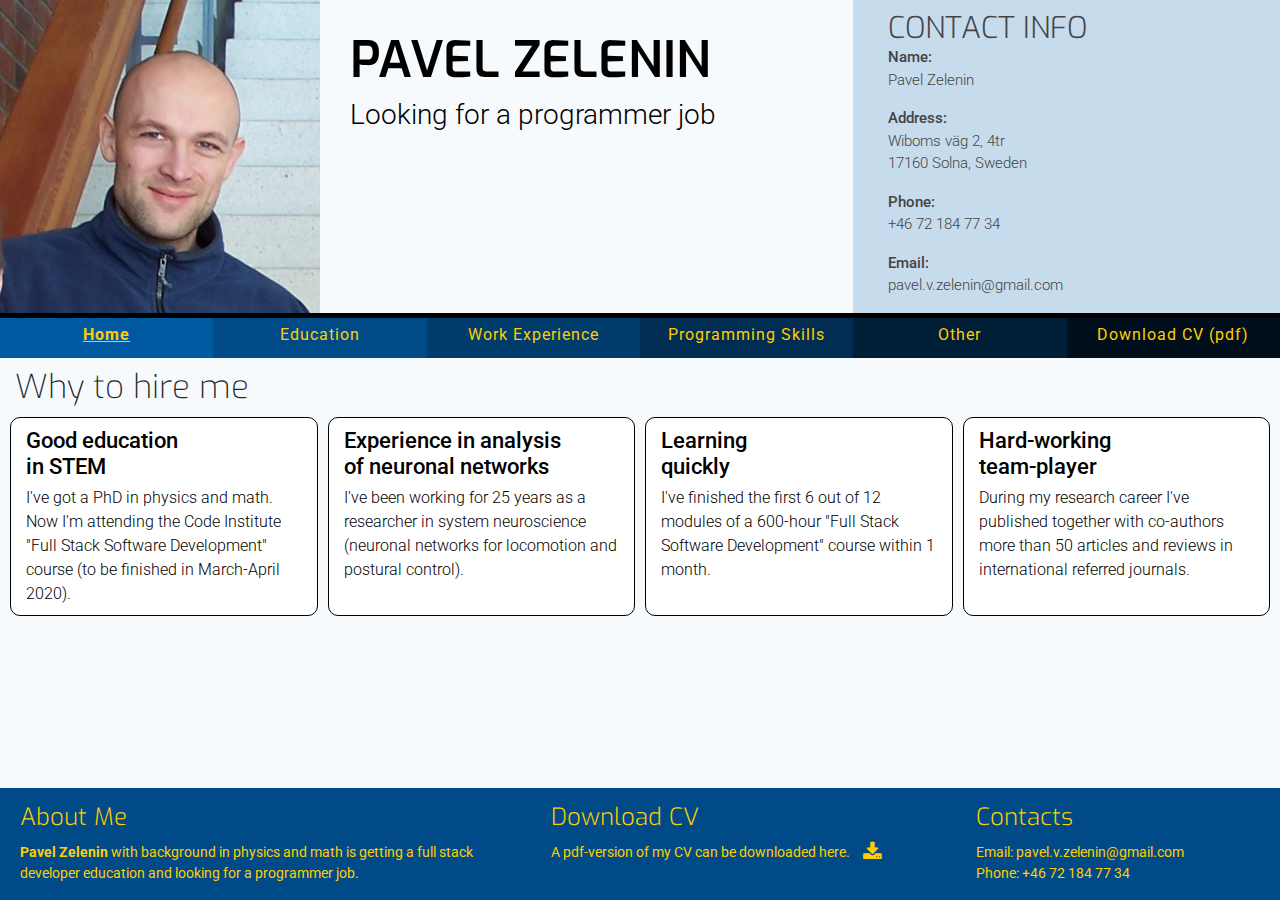
==== commit aecaa731: "Footer position correct everywhere" ====
--- a/index.html
+++ b/index.html
@@ -66,37 +66,37 @@
                 Why to hire me
             </h1>
             <div class="row no-gutters">          
-                <div class="col-md-6 col-xl-3 main-column">
-                    <div class="main-column-inside">
-                        <h2 class="main-column-heading">Good education<br>in STEM</h2>
-                        <a href="education.html" class="main-column-content hover-color">
+                <div class="col-md-6 col-xl-3 box-outside">
+                    <div class="box-inside">
+                        <h2 class="box-heading">Good education<br>in STEM</h2>
+                        <a href="education.html" class="box-content hover-color">
                             I've got a PhD in physics and math. 
                             Now I'm attending the Code Institute "Full Stack Software Development" course
                             (to be finished in March-April 2020).
                         </a>
                     </div>
                 </div>
-                <div class="col-md-6 col-xl-3 main-column">
-                    <div class="main-column-inside">
-                        <h2 class="main-column-heading">Experience in analysis<br>of neuronal networks</h2>
-                        <a href="work.html" class="main-column-content hover-color">
+                <div class="col-md-6 col-xl-3 box-outside">
+                    <div class="box-inside">
+                        <h2 class="box-heading">Experience in analysis<br>of neuronal networks</h2>
+                        <a href="work.html" class="box-content hover-color">
                             I've been working for 25 years as a researcher in system neuroscience
                             (neuronal networks for locomotion and postural control). 
                         </a>
                     </div>
                 </div>
-                <div class="col-md-6 col-xl-3 main-column">
-                    <div class="main-column-inside">
-                        <h2 class="main-column-heading">Learning<br>quickly</h2>
-                        <a href="programming.html" class="main-column-content hover-color">
-                            I've finished the first 5 out of 12 modules of a 600-hour "Full Stack Software Development" course within 3 weeks.
+                <div class="col-md-6 col-xl-3 box-outside">
+                    <div class="box-inside">
+                        <h2 class="box-heading">Learning<br>quickly</h2>
+                        <a href="programming.html" class="box-content hover-color">
+                            I've finished the first 6 out of 12 modules of a 600-hour "Full Stack Software Development" course within 1 month.
                         </a>
                     </div>
                 </div>
-                <div class="col-md-6 col-xl-3 main-column">
-                    <div class="main-column-inside">
-                        <h2 class="main-column-heading">Hard-working<br>team-player</h2>
-                        <a href="work.html" class="main-column-content hover-color">
+                <div class="col-md-6 col-xl-3 box-outside">
+                    <div class="box-inside">
+                        <h2 class="box-heading">Hard-working<br>team-player</h2>
+                        <a href="work.html" class="box-content hover-color">
                             During my research career I've published together with co-authors more than 50 articles and reviews in international referred journals.
                         </a>
                     </div>
@@ -106,19 +106,19 @@
         <footer class="container-fluid section-footer">
             <div class="row no-gutters">
                 <div class="col-lg-7 col-xl-5 footer-column">
-                    <h4 class="footer-column-item">About Me</h4>
-                    <p class="footer-column-content" id="footer-about-me-content"><strong>Pavel Zelenin</strong> with background in physics and math is getting a full stack developer education and looking for a programmer job.</p>
+                    <h4 class="footer-heading">About Me</h4>
+                    <p class="footer-content"><strong>Pavel Zelenin</strong> with background in physics and math is getting a full stack developer education and looking for a programmer job.</p>
                 </div>
                 <div class="col-lg-5 col-xl-4 footer-column">
-                    <h4 class="footer-column-item">Download CV</h4>
-                    <p class="footer-column-content">
+                    <h4 class="footer-heading">Download CV</h4>
+                    <p class="footer-content">
                         A pdf-version of my CV can be downloaded here.
-                        <a href="assets/pdf/pz-cv.pdf" target="_blank"><i class="fa fa-download cv-download-icon hover-size hover-color"></i></a>
+                        <a href="assets/pdf/pz-cv.pdf" target="_blank"><i class="fa fa-download cv-download-icon"></i></a>
                     </p>
                 </div>
                 <div class="col-xl-3 footer-column">
-                    <h4 class="footer-column-item">Contacts</h4>
-                    <p class="footer-column-content">Email: pavel.v.zelenin@gmail.com<br>Phone: +46 72 184 77 34<p>
+                    <h4 class="footer-heading">Contacts</h4>
+                    <p class="footer-content">Email: pavel.v.zelenin@gmail.com<br>Phone: +46 72 184 77 34<p>
                 </div>
             </div>
         </footer>
--- a/assets/css/style.css
+++ b/assets/css/style.css
@@ -1,27 +1,13 @@
-/*-------------------------------------------------Fonts */
+/*------------------------------------------------- Fonts */
 @import url('https://fonts.googleapis.com/css?family=Exo:100,200,300,400,500,600,700|Roboto:100,200,300,400,500,600,700');
-
-.capslock {
-    text-transform: uppercase;
-}
 
 .active {
     text-decoration: underline;
     font-weight: 700;
-    /*color: darkblue;*/
-}
-
-.main-heading {
-    display: block;
-    margin: 0px;
-    margin-bottom: 10px;
-    font-family: "Exo", sans-serif;
-    font-size: 35px;
-    font-weight: 200;
-}
-
-
-/*-------------------------------------------------Colors */
+}
+
+
+/*------------------------------------------------- Colors */
 
 .color-page-home {
     background-color: hsl(207, 50%, 98%);
@@ -35,9 +21,8 @@
     background-color: hsl(207, 50%, 94%);
 }
 
-#main-programming {
-    background-color: red;
-    /*background-color:  rgba(0, 135, 243, 0.08);*/
+.color-page-programming {
+    background-color: hsl(207, 50%, 92%);
 }
 
 .color-page-other {
@@ -78,26 +63,13 @@
     background-color: rgb(0, 15, 27);
 }
 
-/* .section-footer */
-.section-footer, footer {
+.section-footer {
     background-color: rgb(0, 75, 135);
     color: rgb(255, 205, 0);
 }
 
-/*-------------------------------------------------Effects */
-
-.hover-color:hover {
-    color: red;
-    text-decoration: none;
-    /*font-weight: 500;*/
-}
-
-.hover-size:hover {
-    font-size: 200%;
-}
-
-
-/*-------------------------------------------------General margins/paddings override */
+
+/*------------------------------------------------- General Margins/Paddings */
 
 * {
     margin: 0;
@@ -115,48 +87,14 @@
   position: relative;
 }
 
+
+/*------------------------------------------------- Header */
+
 section-header {
     margin: 0;
     padding: 0;
     background-color: black;
 }
-
-.section-main {
-    margin: 0px;
-    padding-top: 10px;
-	padding-bottom: 110px;
-    padding-right: 5px;
-    padding-left: 5px;
-}
-
-@media screen and (max-width: 1199px) {
-    .section-main {
-        padding-bottom: 220px;
-    }
-}
-
-@media screen and (max-width: 991px) {
-    .section-main {
-        padding-bottom: 330px;
-    }
-}
-
-/* for very narrow screens */
-@media screen and (max-width: 466px) {
-    .section-main {
-        padding-bottom: 350px;
-    }
-}
-
-.section-footer {
-	position: absolute;
-    bottom: 0;
-    margin: 0px;
-    padding: 0px;
-}
-
-
-/*-------------------------------------------------Header */
 
 .header-photo {
     background: url("../images/pz-photo.jpg");
@@ -222,7 +160,7 @@
 }
 
 
-/*-------------------------------------------------Navigation bar */
+/*------------------------------------------------- Navigation bar */
 
 .list-inline-item:not(:last-child) {
     margin-right: 0;
@@ -258,23 +196,36 @@
     color: inherit;
 }
 
-.list-inline-item:hover {
-    background-color: rgba(0, 135, 243, 0.5);
-    color: rgb(0, 15, 27);
-    font-weight: 700;
-}
-
-
-/*-------------------------------------------------Main-Home */
-
-.main-column {
+
+/*------------------------------------------------- Main - Common for All Pages */
+
+.section-main {
+    margin: 0px;
+    padding-top: 10px;
+	padding-bottom: 110px;
+    padding-right: 5px;
+    padding-left: 5px;
+}
+
+.main-heading {
+    display: block;
+    /*width: 60%;*/
+    margin: 0px;
+    margin-bottom: 5px;
+    padding-left: 10px;
+    font-family: "Exo", sans-serif;
+    font-size: 33px;
+    font-weight: 200;
+}
+
+.box-outside {
     display: inline-block;
     margin-bottom: 10px;
     padding: 0;
     float: none;
 }
 
-.main-column-inside {
+.box-inside {
     background-color: white;
     margin: 5px;
     padding: 10px 15px;
@@ -283,90 +234,83 @@
     border-radius: 10px;
 }
 
-.main-column-heading {
-    display: block;
-    margin: 0;
-    padding: 0;
-    font-family: "Roboto", sans-serif;
-    font-size: 25px;
+.box-heading {
+    display: block;
+    margin: 0;
+    padding: 0;
+    font-family: "Roboto", sans-serif;
+    font-size: 22px;
     font-weight: 500;
     color: black;
 }
 
-.main-column-content {
-    display: block;
+.box-list {
+    margin: 0;
+    padding: 0;
+    padding-left: 20px;
+}
+
+.box-content {
+    display: block;
+    margin: 0px;
     margin-top: 5px;
     padding: 0;
     font-family: "Roboto", sans-serif;
-    font-size: 20px;
+    font-size: 16px;
     font-weight: 300;
     color: black;
     text-decoration: none;
 }
 
 
-/*-------------------------------------------------Main-Education (similar to Other) */
-
-.education-item {
-    display: block;
-    float: none;
-    width: 725px;
-    background-color: #fff;
-    margin: 0px auto;
-    margin-bottom: 10px;
-    margin-top: 5px;
-    padding: 10px 15px;
-    border: 1px solid black;
-    border-radius: 10px;
-}
-
-@media screen and (max-width: 760px) {
-    .education-item {      
-        width: 100%;
-        margin-bottom: 20px;
-    }
-}
-
-/* .education-item {
-    display: block;
-    float: none;
-    width: 100%;
-    background-color: #fff;
-    margin: 5px;
-    padding: 10px 15px;
-    height: 95%;
-    border: 1px solid black;
-    border-radius: 10px;
-} 
-
-@media screen and (min-width: 720px) {
-    .education-item {
-        display: block;
-        float: none;
-        width: 720px;
-    }
-} */
-
-.education-column-heading {
-    display: block;
-    margin: 0;
-    padding: 0;
-    font-family: "Roboto", sans-serif;
-    font-size: 24px;
-    font-weight: 500;
-    color: black;
-}
-
-.education-column-content {
-    display: block;
-    margin: 0;
-    margin-top: 5px;
-    padding: 0;
-    font-family: "Roboto", sans-serif;
-    font-size: 16px;
-    font-weight: 300;
-    color: black;
-}
+/*------------------------------------------------- Main - Work */
+
+.work-history-period {
+    font-size: 17px;
+}
+
+.work-history-position {
+    font-size: 15px;
+    padding-bottom: 5px;
+}
+
+
+/*------------------------------------------------- Footer */
+
+.section-footer {
+	position: absolute;
+    bottom: 0;
+    margin: 0px;
+    padding: 0px;
+    padding-left: 5px;
+}
+
+.footer-column {
+    margin: 0;
+    padding-right: 10px;
+    min-height: 100px;
+}
+
+.footer-heading {
+    display: block;
+    margin-top: 15px;
+    padding-left: 15px;
+    font-family: "Exo", sans-serif;
+    font-weight: 300;
+}
+
+.footer-content {
+    display: block;
+    margin-top: 10px;
+    padding-left: 15px;
+    padding-right: 15px;
+    font-family: "Roboto", sans-serif;
+    font-size: 14px;
+    font-weight: 400;
+}
+
+
+/*------------------------------------------------- Icons */
 
 .main-icon {
     padding-left: 10px;
@@ -375,245 +319,99 @@
     color: inherit;
 }
 
-/*-------------------------------------------------Main-Work */
-
-.work-history {
-    margin-left: 50px;
-    margin-bottom: 20px;
-}
-
-.work-history-list {
-    display: block;
-    float: none;
-    list-style-type: none;
-    background-color: #fff;
-    margin: 0px 5px;
-    padding: 10px 15px 0px 15px;
-    border: 1px solid black;
-    border-radius: 10px;
-    width: 570px;
-}
-
-@media screen and (max-width: 700px) {
-    .work-history {
-        margin-left: 20px;
-    }
-    .work-history-list {
-        width: 415px;
-    }
-}
-
-.work-history-item {
-    margin-bottom: 10px;
-}
-
-@media screen and (max-width: 450px) {
-    .work-history {
-        margin-left: 0px;
-    }
-    .work-history-list {
-        width: 98%;
-    }
-}
-
-.work-history-item-period {
-    font-family: "Roboto", sans-serif;
-    font-size: 17px;
-    font-weight: 500;
-}
-
-.work-history-item-place {
-    font-family: "Roboto", sans-serif;
-    font-size: 17px;
-    font-weight: 300;
-}
-
-.work-history-item-position {
-    font-family: "Roboto", sans-serif;
-    font-size: 16px;
-    font-weight: 300;
-}
-
-.work-results {
-    margin-left: 50px;
-    margin-bottom: 20px;
-}
-
-.work-results-list {
-    display: block;
-    float: none;
-    background-color: #fff;
-    margin: 0px 5px;
-    padding: 0px 15px;
-    border: 1px solid black;
-    border-radius: 10px;
-    width: 390px;
-}
-
-@media screen and (max-width: 1199px) {
-    .work-results-list {
-        width: 570px;
-    }
-}
-
-@media screen and (max-width: 700px) {
-    .work-results {
-        margin-left: 20px;
-    }
-    .work-results-list {
-        width: 415px;
-    }
-}
-
-@media screen and (max-width: 450px) {
-    .work-results {
-        margin-left: 0px;
-    }
-    .work-results-list {
-        width: 98%;
-    }
-}
-
-.work-results-item {
-    margin-top: 10px;
-    margin-bottom: 10px;
-}
-
-.work-results-item-type {
-    font-family: "Roboto", sans-serif;
-    font-size: 17px;
-    font-weight: 500;
-}
-
-
-
-.work-results-item-link {
-    padding-left: 20px;
-    font-family: "Roboto", sans-serif;
-    font-size: 17px;
-    font-weight: 300;
-    color: black;
-}
-
-ol {
-    margin-left: 40px;
-}
-
-ol > li > a {
-    padding-left: 10px;
-    font-family: "Roboto", sans-serif;
-    font-size: 17px;
-    font-weight: 300;
-    color: black;
-}
-
-
-/*-------------------------------------------------Programming */
-
-.programming-container {
-    width: 450px;
-    margin: 0 auto;
-}
-
-.programming-item {
-    display: block;
-    float: none;
-    width: 450px;
-    background-color: #fff;
-    margin-bottom: 15px;
-    padding: 10px 15px;
-    border: 1px solid black;
-    border-radius: 10px;
-}
-
-@media screen and (max-width: 500px) {
-    .programming-container, .programming-item {
-        width: 100%;
-    }
-}
-
-.programming-column-heading {
-    display: block;
-    margin: 0;
-    padding: 0;
-    font-family: "Roboto", sans-serif;
-    font-size: 24px;
-    font-weight: 500;
-    color: black;
-}
-
-.programming-column-content {
-    display: block;
-    margin: 0;
-    margin-top: 5px;
-    padding: 0;
-    font-family: "Roboto", sans-serif;
-    font-size: 17px;
-    font-weight: 300;
-    color: black;
-}
-
-
-/*-------------------------------------------------Other */
-
-.other-item {
-    display: block;
-    float: none;
-    width: 555px;
-    background-color: #fff;
-    margin: 0px auto;
-    margin-bottom: 20px;
-    margin-top: 10px;
-    padding: 10px 15px;
-    border: 1px solid black;
-    border-radius: 10px;
-}
-
-@media screen and (max-width: 600px) {
-    .other-item {      
-        width: 100%;
-    }
-}
-
-/*-------------------------------------------------Footer */
-
-.footer-bottom {
-    min-height: 100px;
-}
-
-.footer-column {
-    margin: 0;
-    padding-right: 10px;
-    min-height: 100px;
-}
-
-.footer-column-item {
-    display: block;
-    margin-top: 15px;
-    padding-left: 15px;
-    font-family: "Exo", sans-serif;
-    font-weight: 300;
-
-}
-
-.footer-column-content {
-    display: block;
-    margin-top: 10px;
-    padding-left: 15px;
-    padding-right: 15px;
-    font-family: "Roboto", sans-serif;
-    font-size: 14px;
-    font-weight: 400;  
-    color: #ffcd00;
-}
-
-#footer-about-me-content {
-    padding-right: 35px;
-}
-
 .cv-download-icon {
     padding-left: 10px;
     font-size: 20px;
-    vertical-align: middle;
+    vertical-align: top;
     color:  #ffcd00;
+}
+
+
+/*------------------------------------------------- Hover Effects */
+
+.list-inline-item:hover {
+    background-color: hsl(207, 100%, 75%);
+    color: rgb(0, 15, 27);
+    font-weight: 700;
+}
+
+.hover-color:hover {
+    color: red;
+    text-decoration: none;
+}
+
+.cv-download-icon:hover {
+    color: red;
+    text-decoration: none;
+    font-size: 200%;
+}
+
+
+/*------------------------------------------------- List of Articles */
+
+.list-of-articles {
+    margin-left: 30px;
+}
+
+.list-of-articles > li > a {
+    padding-left: 5px;
+    font-family: "Roboto", sans-serif;
+    font-size: 16px;
+    font-weight: 300;
+    color: black;
+}
+
+
+/*------------------------------------------------- Media Query */
+
+@media screen and (max-width: 1199px) {
+    .section-main {
+        padding-bottom: 220px;
+    }
+}
+
+@media screen and (max-width: 991px) {
+    .section-main {
+        padding-bottom: 330px;
+    }
+}
+
+@media screen and (max-width: 466px) {
+    .section-main {
+        padding-bottom: 350px;
+    }
+}
+
+@media screen and (min-width: 770px) {
+    .education-box {
+        display: block;
+        float: none;
+        width: 735px;
+        margin: 0px auto;
+    }
+}
+
+@media screen and (min-width: 992px) {
+    .work-history-box {
+        width: 550px;
+
+    }
+
+    .work-results-box {
+        width: 320px;
+    }
+
+    .work-column {
+        margin-left:30px;
+    }
+}
+
+@media screen and (min-width: 600px) {
+    .other-box {
+        display: block;
+        float: none;
+        width: 565px;
+        margin: 0px auto;
+        margin-bottom: 20px;
+    }
 }